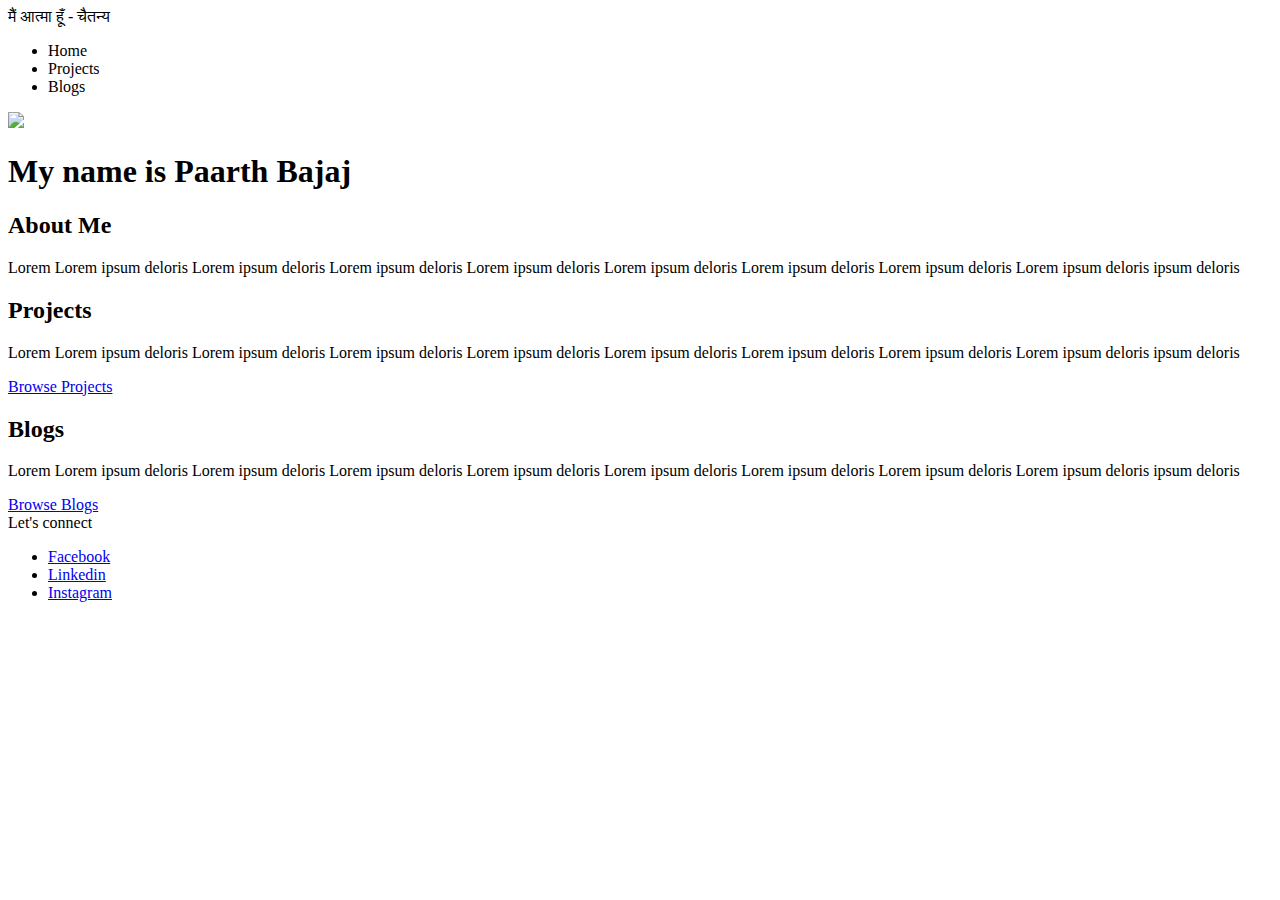
==== index.html @ 81ceb30c "html code almost completed" ====
<!DOCTYPE html>
<html lang="en">
<head>
    <meta charset="UTF-8">
    <meta name="viewport" content="width=device-width, initial-scale=1.0">
    <title>paarth bajaj</title>
    <link rel="stylesheet" href="styles.css" />
</head>
<body>
    <nav>
        <div>मैं आत्मा हूँ - चैतन्य</div>
        <ul>
            <li>Home</li>
            <li>Projects</li>
            <li>Blogs</li>
        </ul>
    </nav>
    <header>
        <img src="/"/>
        <h1>My name is <span>Paarth Bajaj</span></h1>
    </header>
    <section>
        <div>
            <h2>About Me</h2>
            <p>Lorem Lorem ipsum deloris Lorem ipsum deloris Lorem ipsum deloris Lorem ipsum deloris Lorem ipsum deloris Lorem ipsum deloris Lorem ipsum deloris Lorem ipsum deloris ipsum deloris</p>
        </div>
    </section>
    <section>
        <div>
            <h2>Projects</h2>
            <p>Lorem Lorem ipsum deloris Lorem ipsum deloris Lorem ipsum deloris Lorem ipsum deloris Lorem ipsum deloris Lorem ipsum deloris Lorem ipsum deloris Lorem ipsum deloris ipsum deloris</p>
            <a href="/">Browse Projects</a>
        </div>
    </section>
    <section>
        <div>
            <h2>Blogs</h2>
            <p>Lorem Lorem ipsum deloris Lorem ipsum deloris Lorem ipsum deloris Lorem ipsum deloris Lorem ipsum deloris Lorem ipsum deloris Lorem ipsum deloris Lorem ipsum deloris ipsum deloris</p>
            <a href="/">Browse Blogs</a>
        </div>
    </section>
    <footer>
        <div>
            Let's connect
        </div>
        <ul>
            <li>
                <a href="/">Facebook</a>
            </li>
            <li>
                <a href="/">Linkedin</a>
            </li>
            <li>
                <a href="/">Instagram</a>
            </li>
        </ul>
    </footer>
</body>
</html>
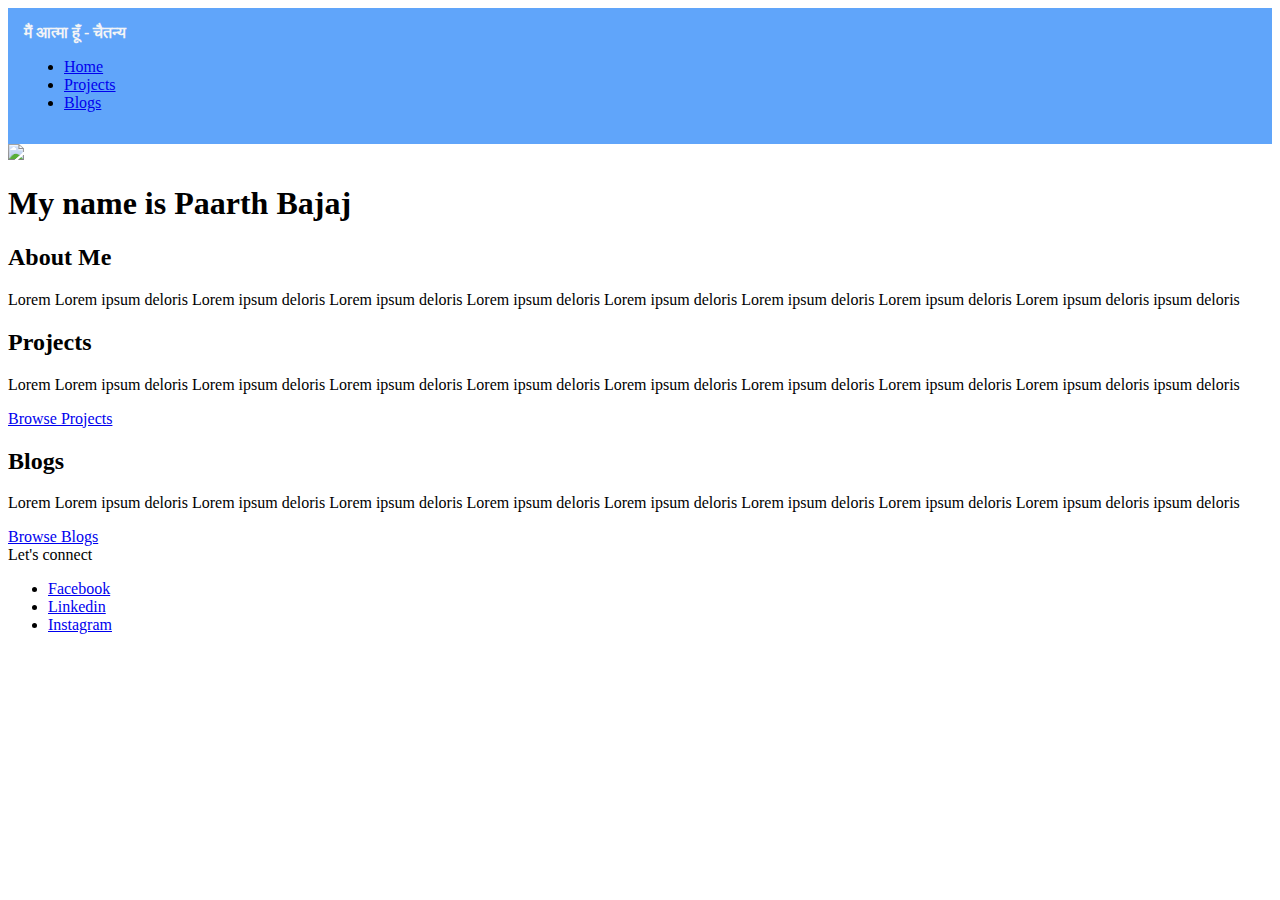
==== commit f9c6580a: "styles: half nav bar style completed" ====
--- a/index.html
+++ b/index.html
@@ -7,12 +7,18 @@
     <link rel="stylesheet" href="styles.css" />
 </head>
 <body>
-    <nav>
-        <div>मैं आत्मा हूँ - चैतन्य</div>
-        <ul>
-            <li>Home</li>
-            <li>Projects</li>
-            <li>Blogs</li>
+    <nav class="navigation container">
+        <div class="nav-title">मैं आत्मा हूँ - चैतन्य</div>
+        <ul class="nav-list">
+            <li>
+                <a href="/">Home</a>
+            </li>
+            <li>
+                <a href="/">Projects</a>
+            </li>
+            <li>
+                <a href="/">Blogs</a>
+            </li>
         </ul>
     </nav>
     <header>
--- a/styles.css
+++ b/styles.css
@@ -0,0 +1,20 @@
+:root
+{
+    --primary-color: #60A5FA;
+    --off-white: #F3F4F6;
+}
+/* navigation */
+.navigation
+{
+    background-color: var(--primary-color);
+    padding: 1rem;
+}
+.navigation .nav-title
+{
+    font-weight: bold;
+    color: var(--off-white);
+}
+.navigation .list
+{
+    color: var(--off-white)
+}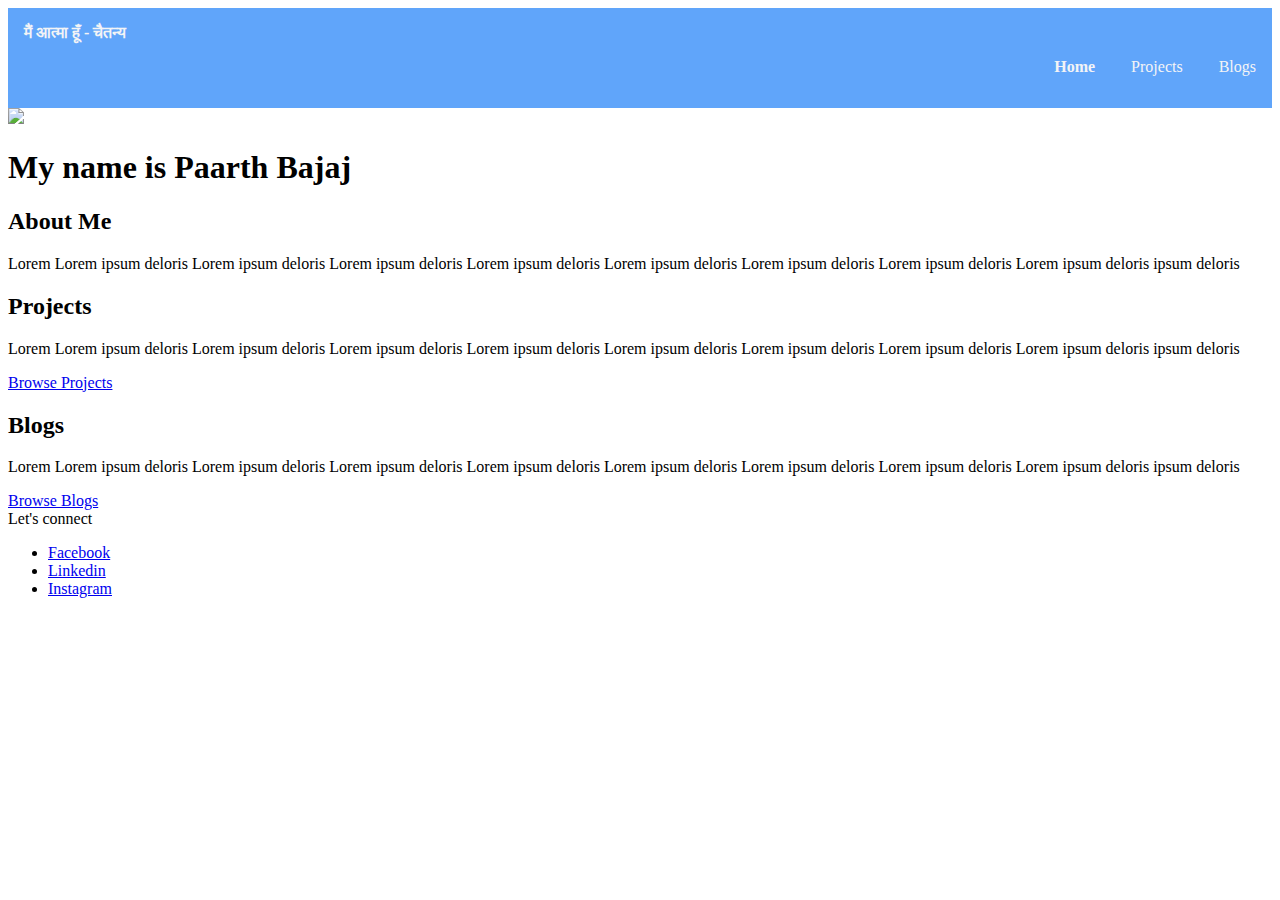
==== commit 0c264f19: "styles: nav style done" ====
--- a/index.html
+++ b/index.html
@@ -10,14 +10,14 @@
     <nav class="navigation container">
         <div class="nav-title">मैं आत्मा हूँ - चैतन्य</div>
         <ul class="nav-list">
-            <li>
-                <a href="/">Home</a>
+            <li class="inline-list">
+                <a class="list active" href="/">Home</a>
             </li>
-            <li>
-                <a href="/">Projects</a>
+            <li class="inline-list">
+                <a class="list" href="/">Projects</a>
             </li>
-            <li>
-                <a href="/">Blogs</a>
+            <li class="inline-list">
+                <a class="list" href="/">Blogs</a>
             </li>
         </ul>
     </nav>
--- a/styles.css
+++ b/styles.css
@@ -16,5 +16,22 @@
 }
 .navigation .list
 {
-    color: var(--off-white)
+    text-decoration: none;
+    color: var(--off-white);
+    padding-left: 2rem;
+}
+.navigation .nav-list
+{
+    text-align: right;
+
+}
+.navigation .active
+{
+    font-weight: bold;
+}
+
+/* lists */
+.inline-list
+{
+    display: inline;
 }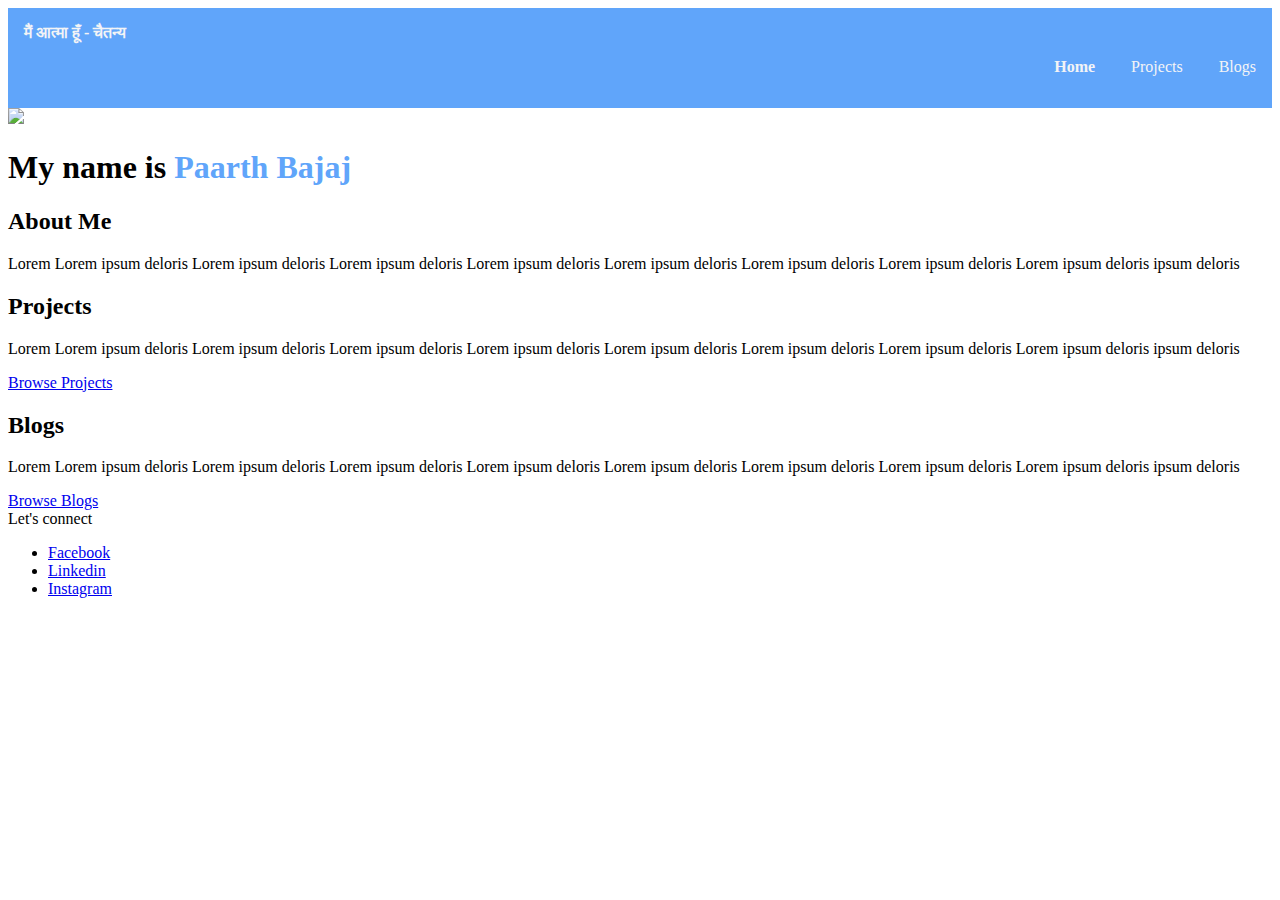
==== commit 7f8ea336: "Homepage completed" ====
--- a/index.html
+++ b/index.html
@@ -23,7 +23,7 @@
     </nav>
     <header>
         <img src="/"/>
-        <h1>My name is <span>Paarth Bajaj</span></h1>
+        <h1>My name is <span style="color: var(--primary-color)">Paarth Bajaj</span></h1>
     </header>
     <section>
         <div>
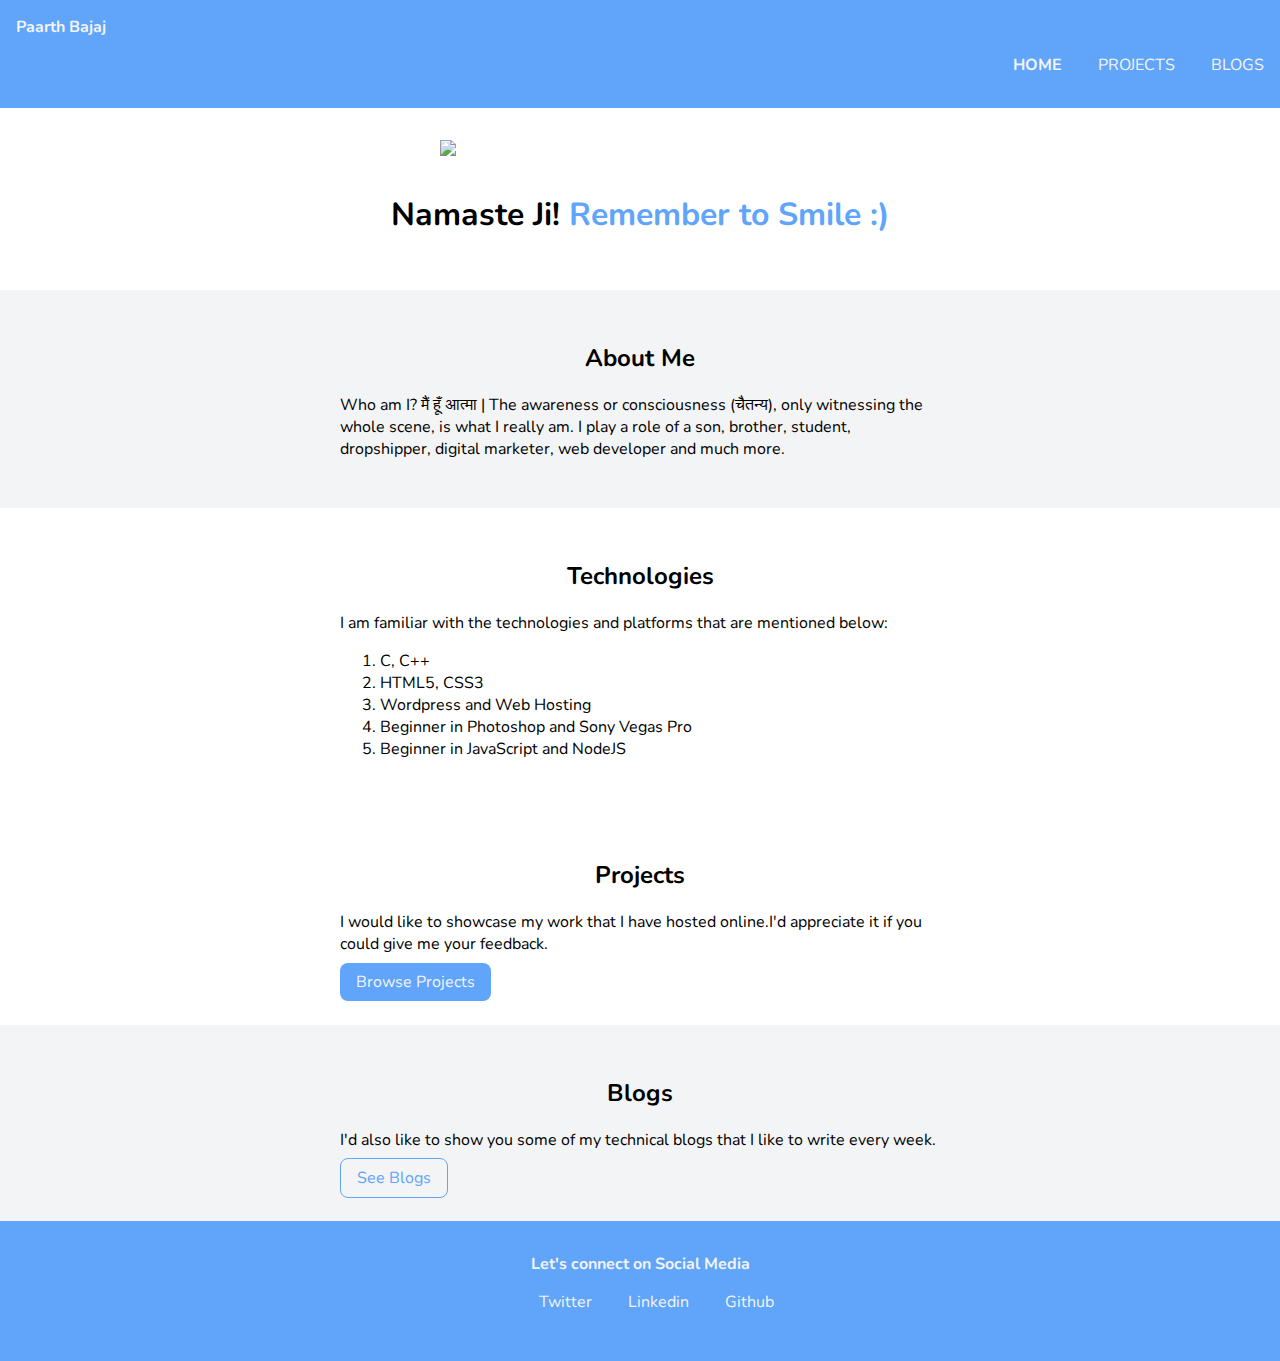
==== commit 59734716: "docs: projects page completed" ====
--- a/index.html
+++ b/index.html
@@ -3,61 +3,74 @@
 <head>
     <meta charset="UTF-8">
     <meta name="viewport" content="width=device-width, initial-scale=1.0">
-    <title>paarth bajaj</title>
+    <title>Paarth Bajaj</title>
     <link rel="stylesheet" href="styles.css" />
 </head>
 <body>
     <nav class="navigation container">
-        <div class="nav-title">मैं आत्मा हूँ - चैतन्य</div>
+        <div class="nav-title">Paarth Bajaj</div>
         <ul class="nav-list">
             <li class="inline-list">
-                <a class="list active" href="/">Home</a>
+                <a class="list active" href="/">HOME</a>
             </li>
             <li class="inline-list">
-                <a class="list" href="/">Projects</a>
+                <a class="list" href="/projects.html">PROJECTS</a>
             </li>
             <li class="inline-list">
-                <a class="list" href="/">Blogs</a>
+                <a class="list" href="/blogs.html">BLOGS</a>
             </li>
         </ul>
     </nav>
-    <header>
-        <img src="/"/>
-        <h1>My name is <span style="color: var(--primary-color)">Paarth Bajaj</span></h1>
+    <header class="hero-section">
+        <img class="hero-image" src="images/hero-developer.svg"/>
+        <h1>Namaste Ji!<span style="color: var(--primary-color)"> Remember to Smile :)</span></h1>
     </header>
-    <section>
-        <div>
+    <section class="section offwhite">
+        <div class="makecenter">
             <h2>About Me</h2>
-            <p>Lorem Lorem ipsum deloris Lorem ipsum deloris Lorem ipsum deloris Lorem ipsum deloris Lorem ipsum deloris Lorem ipsum deloris Lorem ipsum deloris Lorem ipsum deloris ipsum deloris</p>
+            <p>Who am I? मैं हूँ आत्मा | The awareness or consciousness (चैतन्य), only witnessing the whole scene, is what I really am. I play a role of a son, brother, student, dropshipper, digital marketer, web developer and much more.</p>
         </div>
     </section>
-    <section>
-        <div>
-            <h2>Projects</h2>
-            <p>Lorem Lorem ipsum deloris Lorem ipsum deloris Lorem ipsum deloris Lorem ipsum deloris Lorem ipsum deloris Lorem ipsum deloris Lorem ipsum deloris Lorem ipsum deloris ipsum deloris</p>
-            <a href="/">Browse Projects</a>
+    <section class="section">
+        <div class="makecenter">
+            <h2>Technologies</h2>
+            <p>I am familiar with the technologies and platforms that are mentioned below:</p>
+            <ol>
+                <li>C, C++</li>
+                <li>HTML5, CSS3</li>
+                <li>Wordpress and Web Hosting</li>
+                <li>Beginner in Photoshop and Sony Vegas Pro</li>
+                <li>Beginner in JavaScript and NodeJS</li>
+            </ol>
         </div>
     </section>
-    <section>
-        <div>
-            <h2>Blogs</h2>
-            <p>Lorem Lorem ipsum deloris Lorem ipsum deloris Lorem ipsum deloris Lorem ipsum deloris Lorem ipsum deloris Lorem ipsum deloris Lorem ipsum deloris Lorem ipsum deloris ipsum deloris</p>
-            <a href="/">Browse Blogs</a>
+    <section class="section">
+        <div class="makecenter">
+            <h2>Projects</h2>
+            <p>I would like to showcase my work that I have hosted online.I'd appreciate it if you could give me your feedback.</p>
+            <a class="buttons" href="/">Browse Projects</a>
         </div>
     </section>
-    <footer>
+    <section class="section offwhite">
+        <div class="makecenter">
+            <h2>Blogs</h2>
+            <p>I'd also like to show you some of my technical blogs that I like to write every week.</p>
+            <a class="sec-button" href="/">See Blogs</a>
+        </div>
+    </section>
+    <footer class="footers">
         <div>
-            Let's connect
+            <strong>Let's connect on Social Media</strong>
         </div>
         <ul>
-            <li>
-                <a href="/">Facebook</a>
+            <li class="inline-list">
+                <a class="list" href="https://twitter.com/BajajPaarth">Twitter</a>
             </li>
-            <li>
-                <a href="/">Linkedin</a>
+            <li class="inline-list">
+                <a class="list" href="https://www.linkedin.com/in/paarth-bajaj/">Linkedin</a>
             </li>
-            <li>
-                <a href="/">Instagram</a>
+            <li class="inline-list">
+                <a class="list" href="https://github.com/paarthbajaj">Github</a>
             </li>
         </ul>
     </footer>
--- a/styles.css
+++ b/styles.css
@@ -1,7 +1,14 @@
+@import url('https://fonts.googleapis.com/css2?family=Nunito:wght@200&display=swap');
+
 :root
 {
     --primary-color: #60A5FA;
     --off-white: #F3F4F6;
+}
+body
+{
+    margin:0px;
+    font-family: 'Nunito',sans-serif;
 }
 /* navigation */
 .navigation
@@ -14,12 +21,7 @@
     font-weight: bold;
     color: var(--off-white);
 }
-.navigation .list
-{
-    text-decoration: none;
-    color: var(--off-white);
-    padding-left: 2rem;
-}
+
 .navigation .nav-list
 {
     text-align: right;
@@ -30,8 +32,96 @@
     font-weight: bold;
 }
 
+/* header */
+.hero-section
+{
+    padding: 2rem;
+    text-align: center;
+}
+.hero-section .hero-image
+{
+    max-width: 400px;
+    display: block;
+    margin: auto;
+}
+.hero-section h1
+{
+    padding-top: 1rem;
+}
+
+
+
 /* lists */
 .inline-list
 {
     display: inline;
+}
+.list
+{
+    text-decoration: none;
+    color: var(--off-white);
+    padding-left: 2rem;
+}
+
+/* sections */
+.section h2
+{
+    text-align: center;
+}
+.offwhite
+{
+    background-color: var(--off-white);
+}
+.section
+{
+    padding: 2rem;
+}
+
+/* containers */
+.makecenter
+{
+    max-width: 600px;
+    margin: auto;
+}
+
+/* footer */
+
+.footers
+{
+    text-align: center;
+    color: var(--off-white);
+    padding: 2rem;
+    background-color: var(--primary-color) ;
+}
+.footers ul
+{
+    padding-inline-start: 0px;
+}
+
+/* button */
+.buttons
+{
+    background-color: var(--primary-color);
+    padding: 0.5rem 1rem;
+    color: var(--off-white);
+    text-decoration: none ;
+    border-radius: 0.5rem; 
+}
+.sec-button
+{
+    color: var(--primary-color);
+    border: 1px solid var(--primary-color);
+    border-radius: 0.5rem;
+    padding: 0.5rem 1rem;
+    text-decoration: none ;
+}
+
+/* ol */
+.off-sec
+{   
+    padding: 2rem;
+}
+.new-sec
+{
+    padding: 2rem;
 }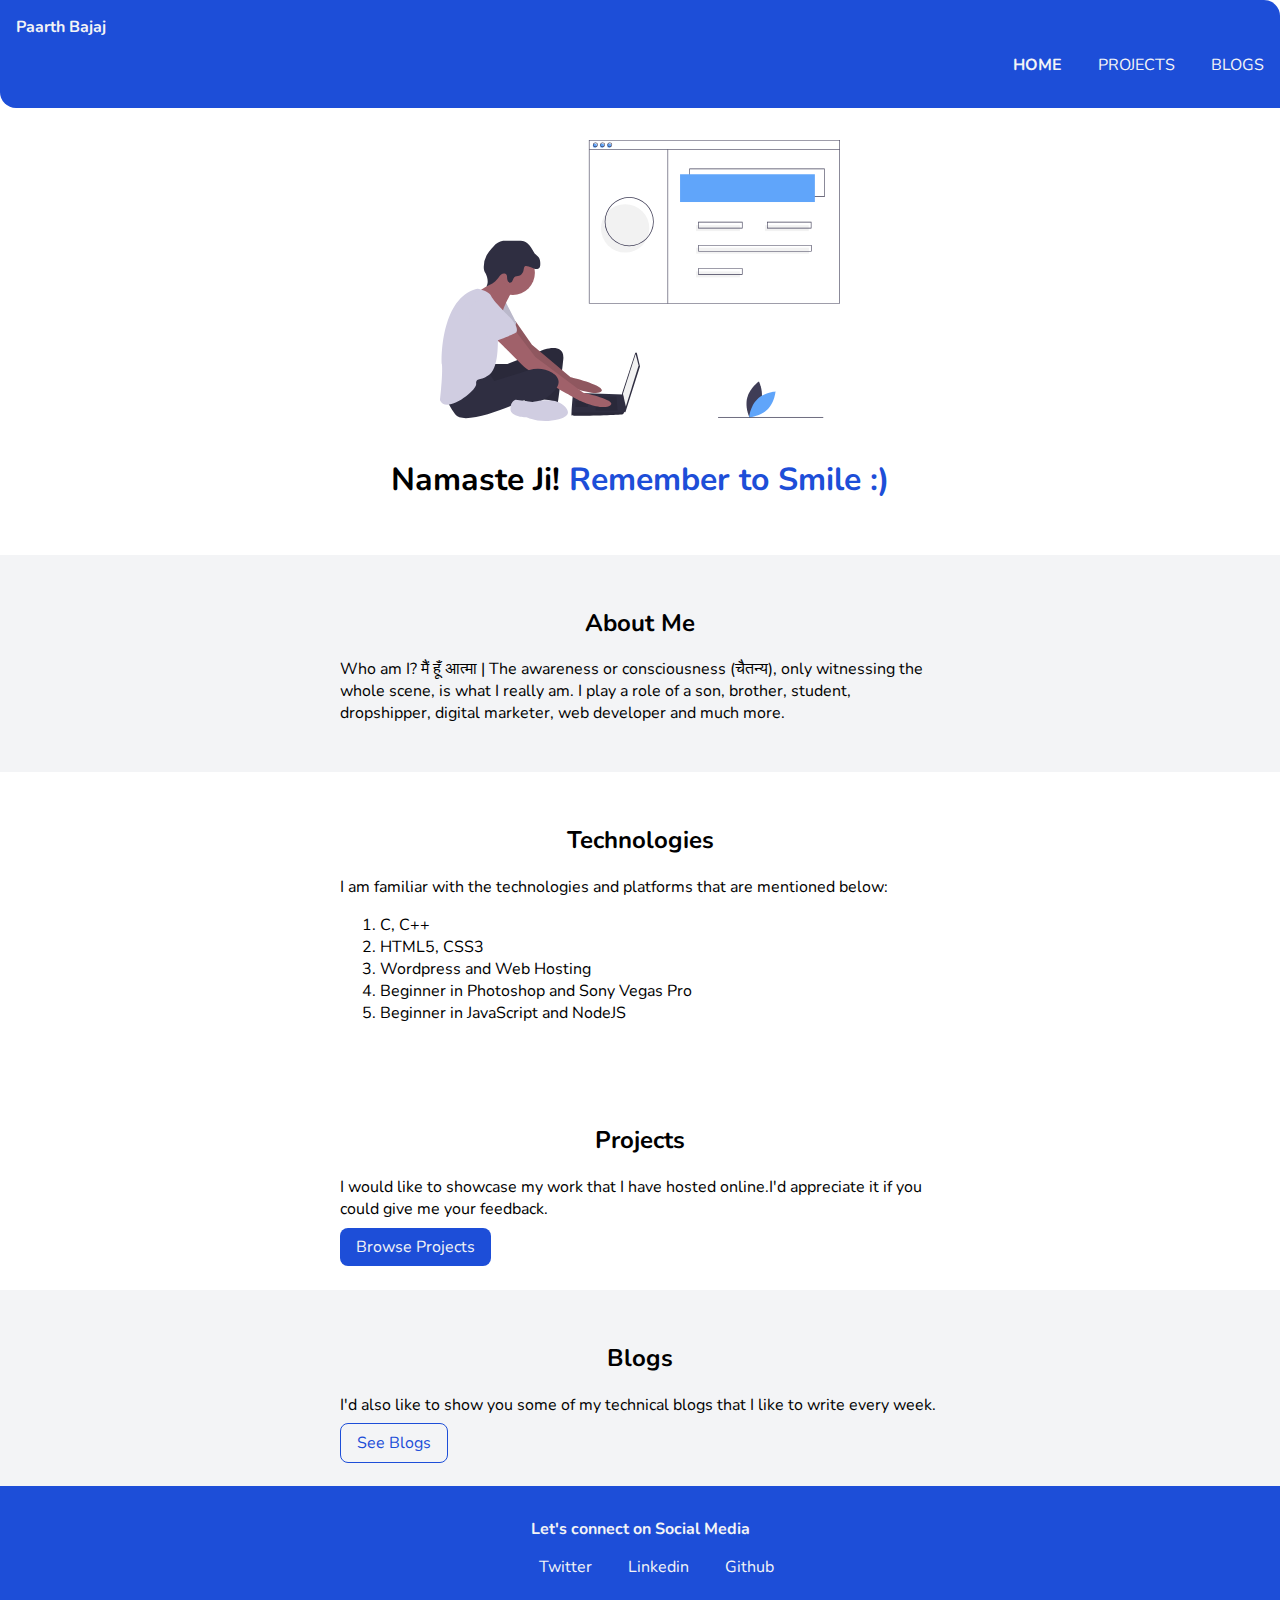
==== commit 51e21d4e: "docs: portfolio site completed" ====
--- a/index.html
+++ b/index.html
@@ -48,14 +48,14 @@
         <div class="makecenter">
             <h2>Projects</h2>
             <p>I would like to showcase my work that I have hosted online.I'd appreciate it if you could give me your feedback.</p>
-            <a class="buttons" href="/">Browse Projects</a>
+            <a class="buttons" href="/projects.html">Browse Projects</a>
         </div>
     </section>
     <section class="section offwhite">
         <div class="makecenter">
             <h2>Blogs</h2>
             <p>I'd also like to show you some of my technical blogs that I like to write every week.</p>
-            <a class="sec-button" href="/">See Blogs</a>
+            <a class="sec-button" href="/blogs.html">See Blogs</a>
         </div>
     </section>
     <footer class="footers">
--- a/styles.css
+++ b/styles.css
@@ -2,7 +2,7 @@
 
 :root
 {
-    --primary-color: #60A5FA;
+    --primary-color: #1D4ED8;
     --off-white: #F3F4F6;
 }
 body
@@ -15,6 +15,8 @@
 {
     background-color: var(--primary-color);
     padding: 1rem;
+    border-bottom-left-radius: 1rem;
+    border-top-right-radius: 1rem;
 }
 .navigation .nav-title
 {
@@ -124,4 +126,5 @@
 .new-sec
 {
     padding: 2rem;
-}+}
+
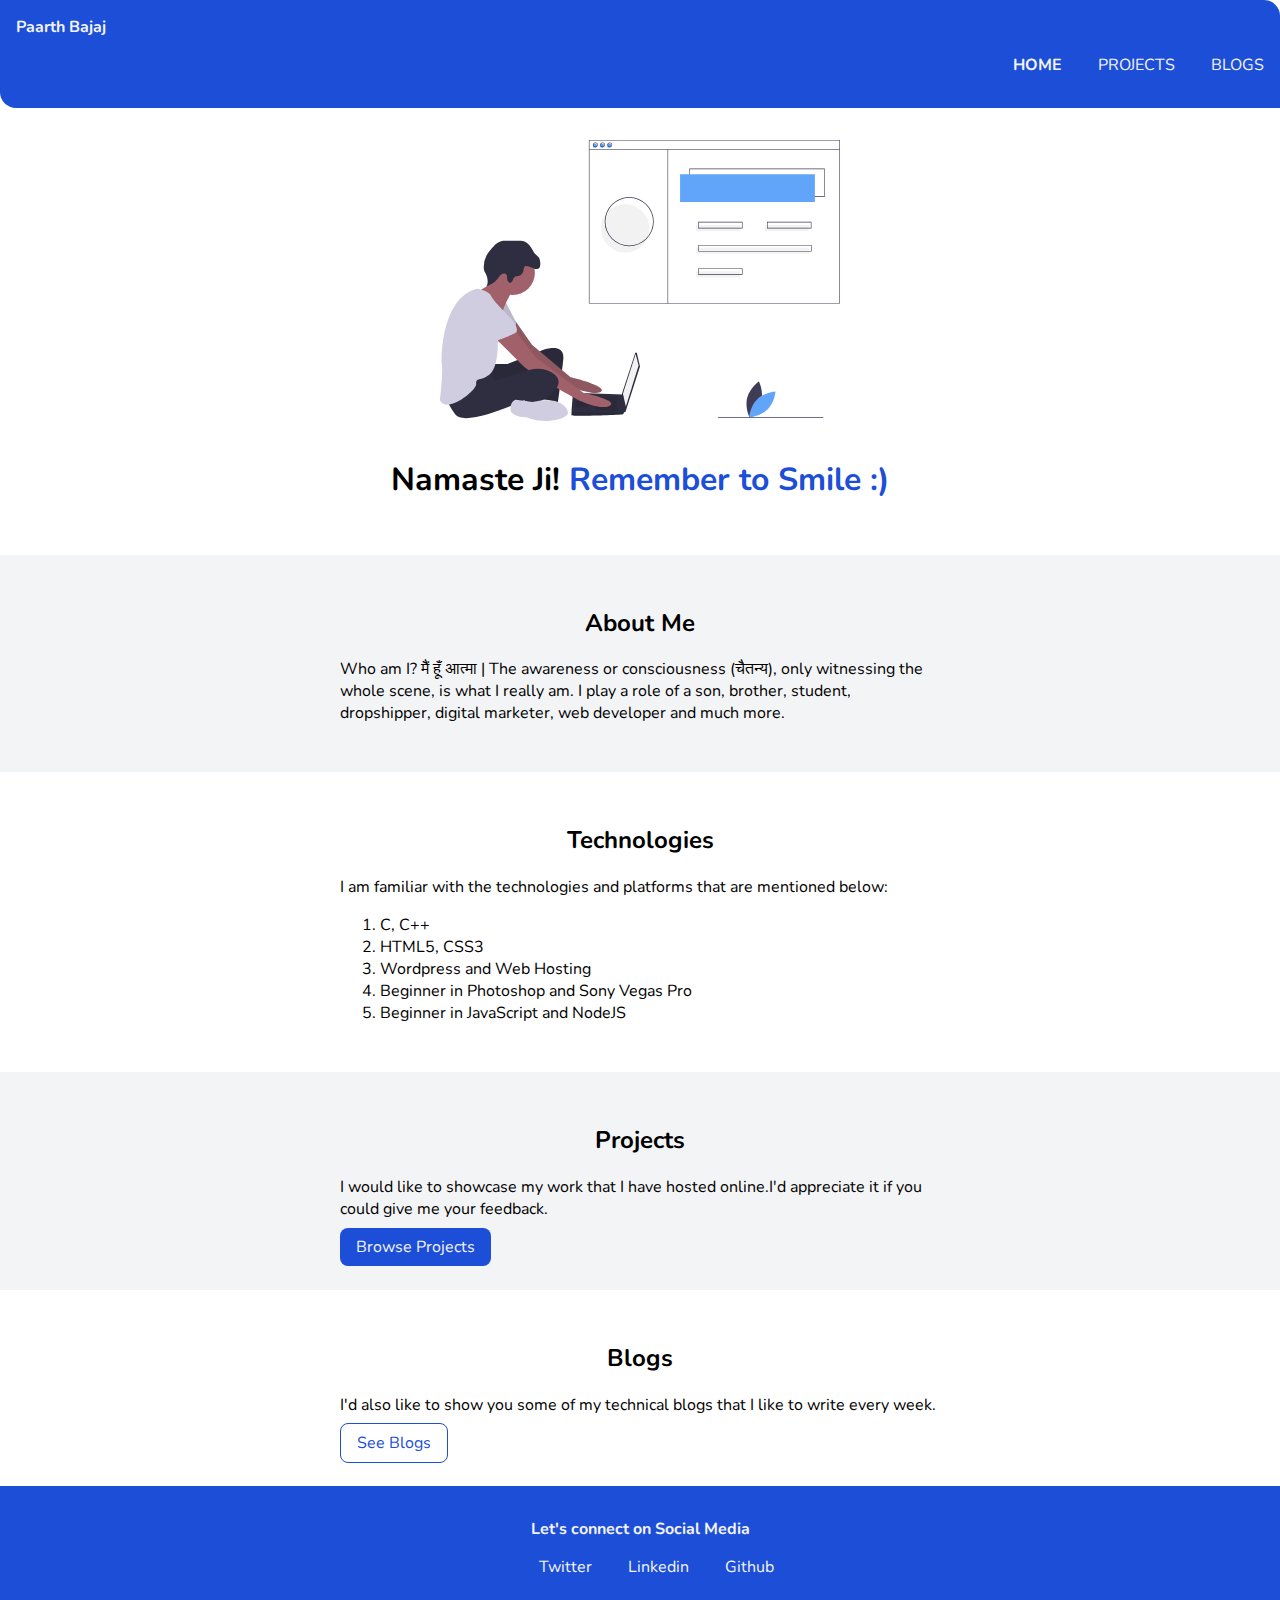
==== commit 3a8de589: "style: projects section color changed" ====
--- a/index.html
+++ b/index.html
@@ -44,14 +44,14 @@
             </ol>
         </div>
     </section>
-    <section class="section">
+    <section class="section offwhite">
         <div class="makecenter">
             <h2>Projects</h2>
             <p>I would like to showcase my work that I have hosted online.I'd appreciate it if you could give me your feedback.</p>
             <a class="buttons" href="/projects.html">Browse Projects</a>
         </div>
     </section>
-    <section class="section offwhite">
+    <section class="section">
         <div class="makecenter">
             <h2>Blogs</h2>
             <p>I'd also like to show you some of my technical blogs that I like to write every week.</p>
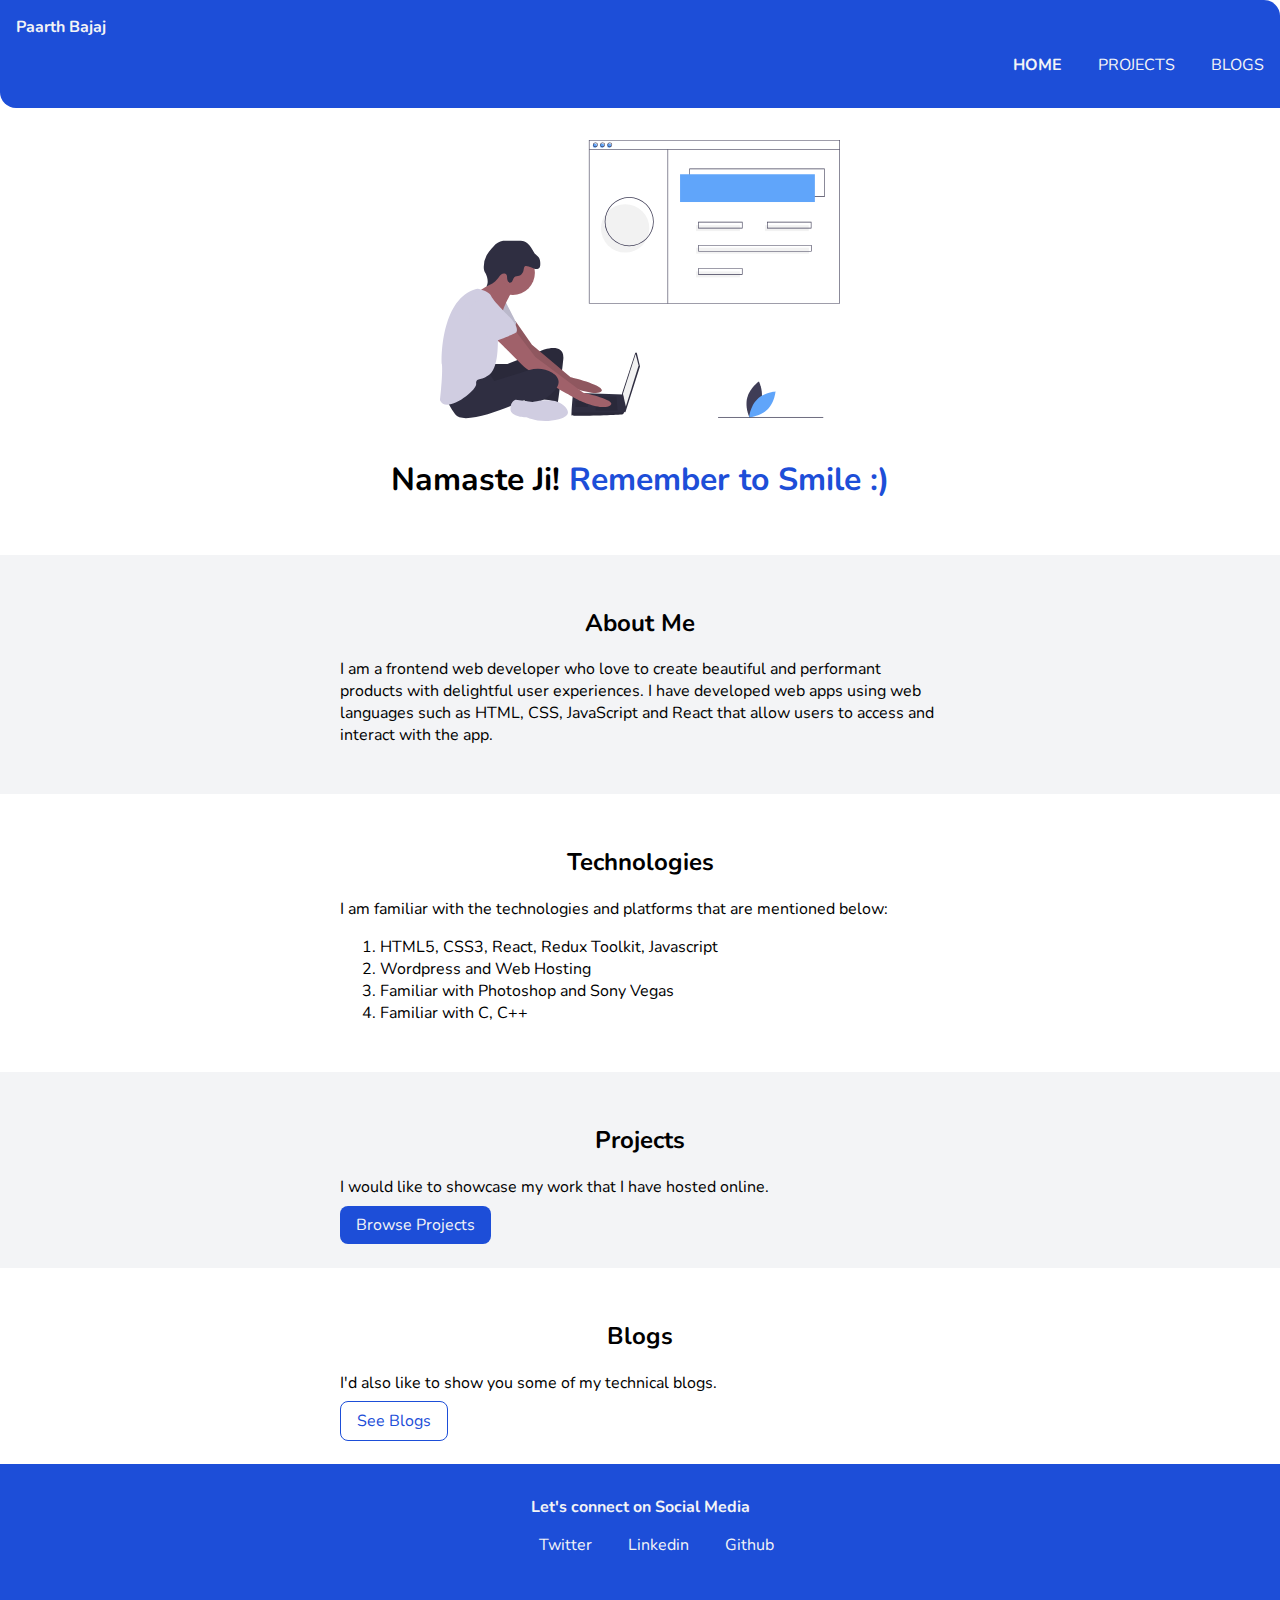
==== commit 55cc9a8a: "Update index.html" ====
--- a/index.html
+++ b/index.html
@@ -28,7 +28,7 @@
     <section class="section offwhite">
         <div class="makecenter">
             <h2>About Me</h2>
-            <p>Who am I? मैं हूँ आत्मा | The awareness or consciousness (चैतन्य), only witnessing the whole scene, is what I really am. I play a role of a son, brother, student, dropshipper, digital marketer, web developer and much more.</p>
+            <p>I am a frontend web developer who love to create beautiful and performant products with delightful user experiences. I have developed web apps using web languages such as HTML, CSS, JavaScript and React that allow users to access and interact with the app.</p>
         </div>
     </section>
     <section class="section">
@@ -36,25 +36,24 @@
             <h2>Technologies</h2>
             <p>I am familiar with the technologies and platforms that are mentioned below:</p>
             <ol>
-                <li>C, C++</li>
-                <li>HTML5, CSS3</li>
+                <li>HTML5, CSS3, React, Redux Toolkit, Javascript</li>
                 <li>Wordpress and Web Hosting</li>
-                <li>Beginner in Photoshop and Sony Vegas Pro</li>
-                <li>Beginner in JavaScript and NodeJS</li>
+                <li>Familiar with Photoshop and Sony Vegas</li>
+                <li>Familiar with C, C++</li>
             </ol>
         </div>
     </section>
     <section class="section offwhite">
         <div class="makecenter">
             <h2>Projects</h2>
-            <p>I would like to showcase my work that I have hosted online.I'd appreciate it if you could give me your feedback.</p>
+            <p>I would like to showcase my work that I have hosted online.</p>
             <a class="buttons" href="/projects.html">Browse Projects</a>
         </div>
     </section>
     <section class="section">
         <div class="makecenter">
             <h2>Blogs</h2>
-            <p>I'd also like to show you some of my technical blogs that I like to write every week.</p>
+            <p>I'd also like to show you some of my technical blogs.</p>
             <a class="sec-button" href="/blogs.html">See Blogs</a>
         </div>
     </section>
@@ -75,4 +74,4 @@
         </ul>
     </footer>
 </body>
-</html>+</html>
